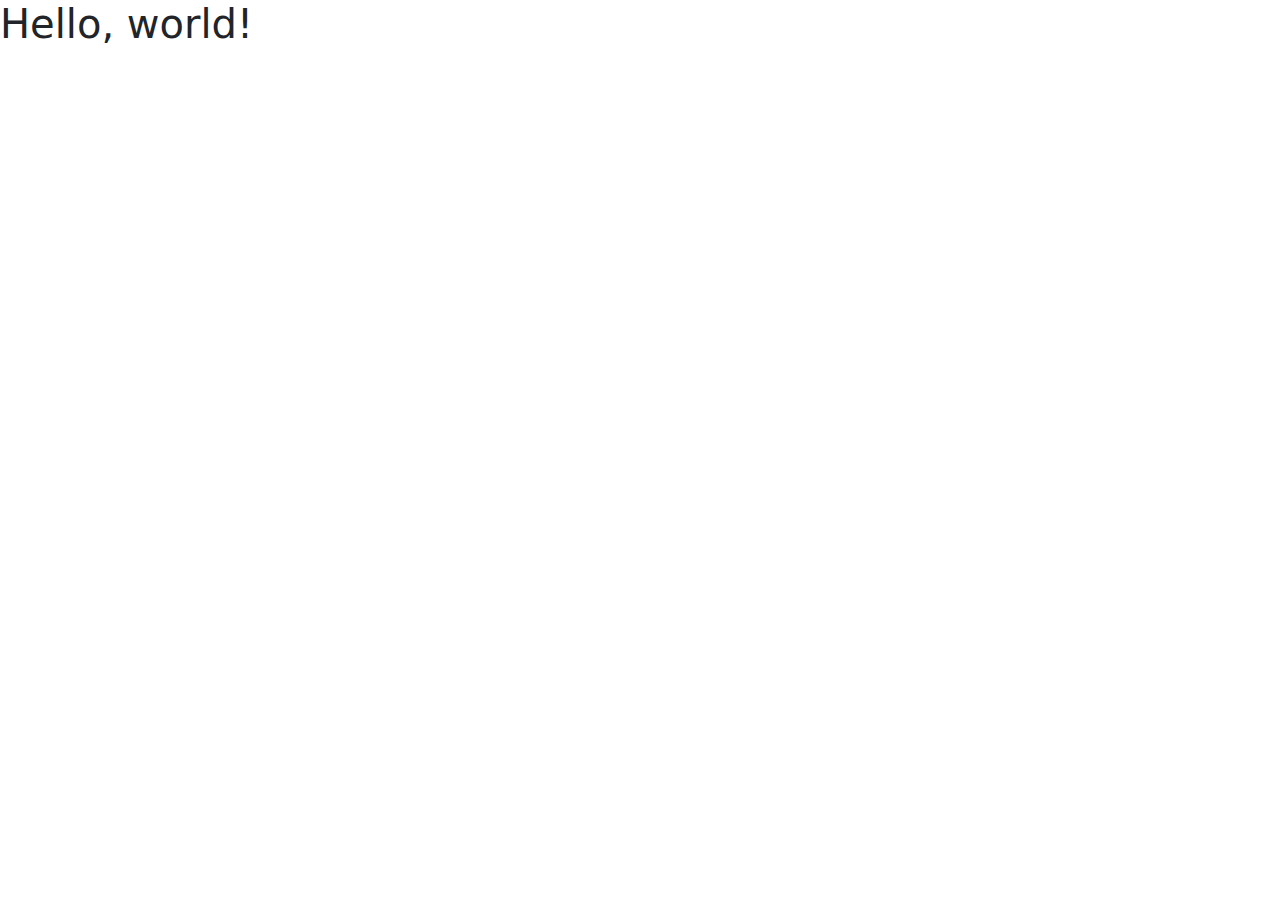
==== index.html @ 13a7ee5c "Portofolio with Bootstrap 5 - 2022" ====
<!doctype html>
<html lang="en">
<head>
    <!-- Required meta tags -->
    <meta charset="utf-8">
    <meta name="viewport" content="width=device-width, initial-scale=1">
    <!--Import Google Icon Font-->
    <link href="https://fonts.googleapis.com/icon?family=Material+Icons" rel="stylesheet">
    <!-- Bootstrap CSS -->
    <link type="text/css" rel="stylesheet" href="assets/bootstrap-5.0.2/css/bootstrap.min.css" media="screen,projection"/>
    <link rel="shortcut icon" type="image/x-icon" href="img/na.png" />
    <title>HELLO !!!</title>
</head>
<body>
    <h1>Hello, world!</h1>

<!-- Optional JavaScript; choose one of the two! -->

<!-- Option 1: Bootstrap Bundle with Popper -->
<script src="assets/bootstrap-5.0.2/js/bootstrap.bundle.min.js"></script>
</body>
</html>
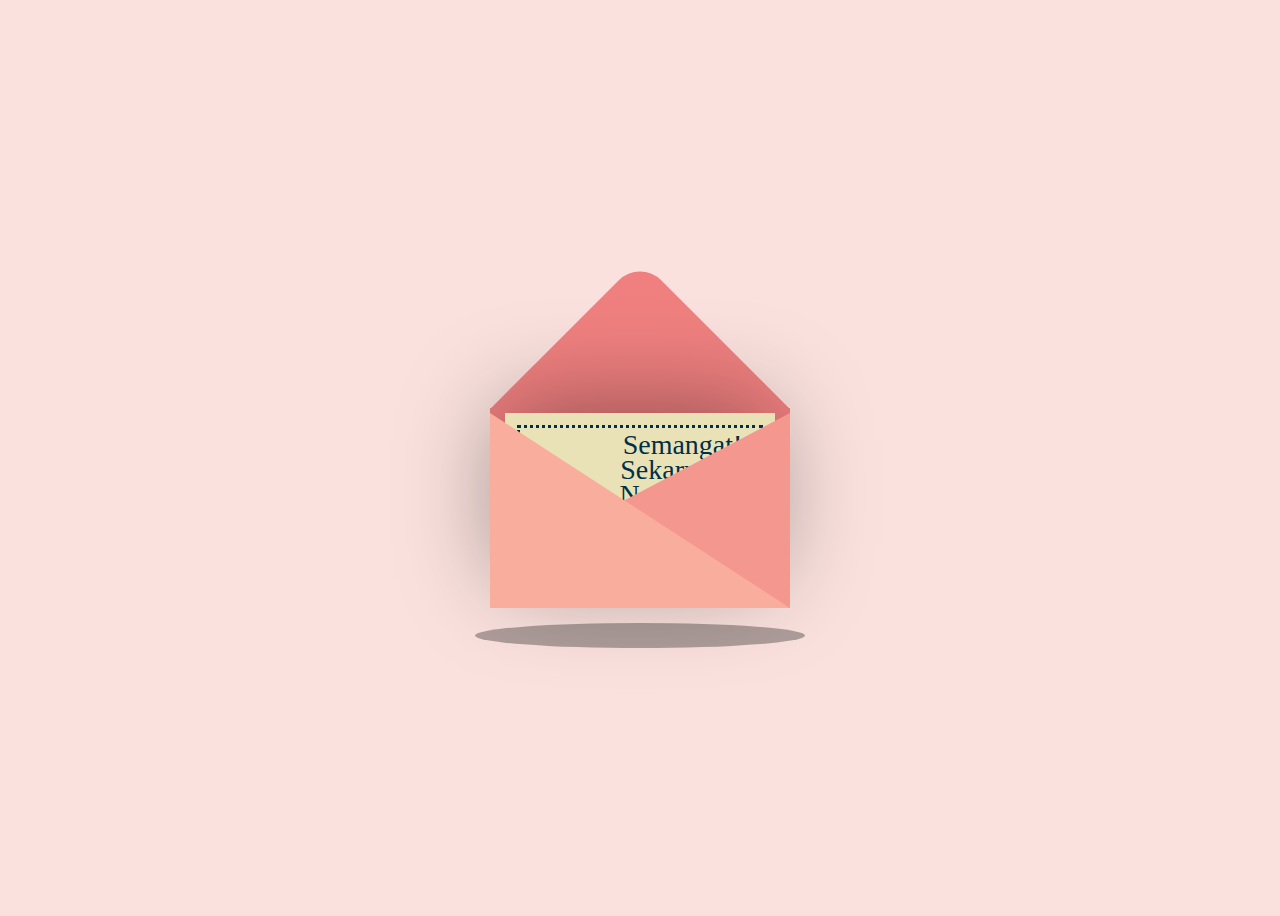
==== commit ad070db7: "iseng" ====
--- a/index.html
+++ b/index.html
@@ -1,22 +1,38 @@
-<!doctype html>
-<html lang="en">
+<!DOCTYPE html>
+<html lang="en" >
 <head>
-    <!-- Required meta tags -->
-    <meta charset="utf-8">
-    <meta name="viewport" content="width=device-width, initial-scale=1">
-    <!--Import Google Icon Font-->
-    <link href="https://fonts.googleapis.com/icon?family=Material+Icons" rel="stylesheet">
-    <!-- Bootstrap CSS -->
-    <link type="text/css" rel="stylesheet" href="assets/bootstrap-5.0.2/css/bootstrap.min.css" media="screen,projection"/>
-    <link rel="shortcut icon" type="image/x-icon" href="img/na.png" />
-    <title>HELLO !!!</title>
+  <meta charset="UTF-8">
+  <title>Semangat Sekarrr Maniezzz</title>
+  <link rel="stylesheet" href="./style.css">
+
 </head>
 <body>
-    <h1>Hello, world!</h1>
+<div class="container">  
+<div class="valentines">
+  <div class="envelope"></div>
+  <div class="front"></div>
+  <div class="card">
+  <div class="text">Semangat!</br> Sekarrr 💕 </br> Ngantrinya wkwk</div>
+  <div class="heart"</div>
+  </div>
+  <div class="hearts">
+    <div class="one"></div>
+    <div class="two"></div>
+    <div class="three"></div>
+    <div class="four"></div>
+    <div class="five"></div>
+  </div>
+</div>
+</div>
+<div class="shadow"></div>
+</div>
+<!-- partial -->
+  <script src='https://cdnjs.cloudflare.com/ajax/libs/jquery/3.5.1/jquery.min.js'></script><script  src="./script.js"></script>
 
-<!-- Optional JavaScript; choose one of the two! -->
+</body>
+</html>
+<!-- partial -->
+  <script  src="./script.js"></script>
 
-<!-- Option 1: Bootstrap Bundle with Popper -->
-<script src="assets/bootstrap-5.0.2/js/bootstrap.bundle.min.js"></script>
 </body>
-</html>+</html>
--- a/style.css
+++ b/style.css
@@ -0,0 +1,397 @@
+body {
+
+  display: flex;
+
+  justify-content: center;
+
+  align-items: center;
+
+  height: 100vh;
+
+  background-color: #fae1dd;
+
+}
+
+.container {
+
+  position: relative;
+
+}
+
+.valentines {
+
+  position: relative;
+
+  top:50px;
+
+  cursor: pointer;
+
+  animation: up 3s linear infinite;
+
+}
+
+@keyframes up {
+
+  0%, 100% {
+
+    transform: translateY(0);
+
+  }
+
+  50% {
+
+    transform: translateY(-30px);
+
+  }
+
+}
+
+.envelope {
+
+  position: relative;
+
+  width: 300px;
+
+  height:200px;
+
+  background-color: #f08080; 
+
+}
+
+.envelope:before {
+
+  background-color: #f08080; 
+
+  content:"";
+
+  position: absolute;
+
+  width: 212px;
+
+  height: 212px;
+
+  transform: rotate(45deg);
+
+  top:-105px;
+
+  left:44px;
+
+  border-radius:30px 0 0 0;
+
+}
+
+.card {
+
+  position: absolute;
+
+  background-color: #eae2b7;
+
+  width: 270px;
+
+  height: 170px;
+
+  top:5px;
+
+  left:15px;
+
+  box-shadow: -5px -5px 100px rgba(0,0,0,0.4); 
+
+}
+
+.card:before {
+
+  content:"";
+
+  position: absolute;
+
+  border:3px solid #003049;
+
+  border-style: dotted;
+
+  width: 240px;
+
+  heighT: 140px;
+
+  left:12px;
+
+  top:12px;
+
+}
+
+.text {
+
+  position: absolute;
+
+  font-family: 'Brush Script MT', cursive;
+
+  font-size: 28px;
+
+  text-align: center;
+
+  line-height:25px;
+
+  top:19px;
+
+  left:85px;
+
+  color: #003049;
+
+}
+
+.heart {
+
+  background-color: #d62828;
+
+  display: inline-block;
+
+  height: 30px;
+
+  margin: 0 10px;
+
+  position: relative;
+
+  top: 110px;
+
+  left:105px;
+
+  transform: rotate(-45deg);
+
+  width: 30px;
+
+}
+
+.heart:before,
+
+.heart:after {
+
+  content: "";
+
+  background-color: #d62828;
+
+  border-radius: 50%;
+
+  height: 30px;
+
+  position: absolute;
+
+  width: 30px;
+
+}
+
+.heart:before {
+
+  top: -15px;
+
+  left: 0;
+
+}
+
+.heart:after {
+
+  left: 15px;
+
+  top: 0;
+
+}
+
+.hearts {
+
+  position: absolute  
+
+}
+
+.one, .two, .three, .four, .five {
+
+  background-color: red;
+
+  display: inline-block;
+
+  height: 10px;
+
+  margin: 0 10px;
+
+  position: relative;
+
+  transform: rotate(-45deg);
+
+  width: 10px;
+
+  top:50px;
+
+}
+
+.one:before,
+
+.one:after, .two:before, .two:after, .three:before, .three:after, .four:before, .four:after, .five:before, .five:after {
+
+  content: "";
+
+  background-color: red;
+
+  border-radius: 50%;
+
+  height: 10px;
+
+  position: absolute;
+
+  width: 10px;
+
+}
+
+.one:before, .two:before, .three:before, .four:before, .five:before {
+
+  top: -5px;
+
+  left: 0;
+
+}
+
+.one:after, .two:after, .three:after, .four:after, .five:after {
+
+  left: 5px;
+
+  top: 0;
+
+}
+
+  
+
+.one {
+
+  left:10px;
+
+  animation: heart 1s ease-out infinite; 
+
+}
+
+.two {
+
+  left:30px;
+
+  animation: heart 2s ease-out infinite; 
+
+}
+
+.three {
+
+  left:50px;
+
+  animation: heart 1.5s ease-out infinite;
+
+}
+
+.four {
+
+  left:70px;
+
+  animation: heart 2.3s ease-out infinite;
+
+}
+
+.five {
+
+  left:90px;
+
+  animation: heart 1.7s ease-out infinite;
+
+}
+
+@keyframes heart {
+
+  0%{
+
+    transform: translateY(0) rotate(-45deg) scale(0.3);
+
+    opacity: 1;
+
+  }
+
+  100%{
+
+    transform: translateY(-150px) rotate(-45deg) scale(1.3);
+
+    opacity: 0.5;
+
+  }
+
+}
+
+.front {
+
+  position: absolute;
+
+  border-right: 180px solid #f4978e;
+
+  border-top: 95px solid transparent;
+
+  border-bottom: 100px solid transparent;
+
+  left:120px;
+
+  top:5px;
+
+  width:0;
+
+  height:0;
+
+  z-index:10;
+
+}
+
+.front:before {
+
+  position: absolute;
+
+  content:"";
+
+  border-left: 300px solid #f8ad9d;
+
+  border-top: 195px solid transparent;
+
+  left:-120px;
+
+  top:-95px;
+
+  width:0;
+
+  height:0;
+
+}
+
+.shadow {
+
+  position: absolute;
+
+  width: 330px;
+
+  height: 25px;
+
+  border-radius:50%;
+
+  background-color: rgba(0,0,0,0.3);
+
+  top:265px;
+
+  left:-15px;
+
+  animation: scale 3s linear infinite;
+
+  z-index:-1;
+
+}
+
+@keyframes scale {
+
+  0%, 100% {
+
+    transform: scaleX(1);
+
+  }
+
+  50% {
+
+    transform: scaleX(0.85);
+
+  }
+
+}